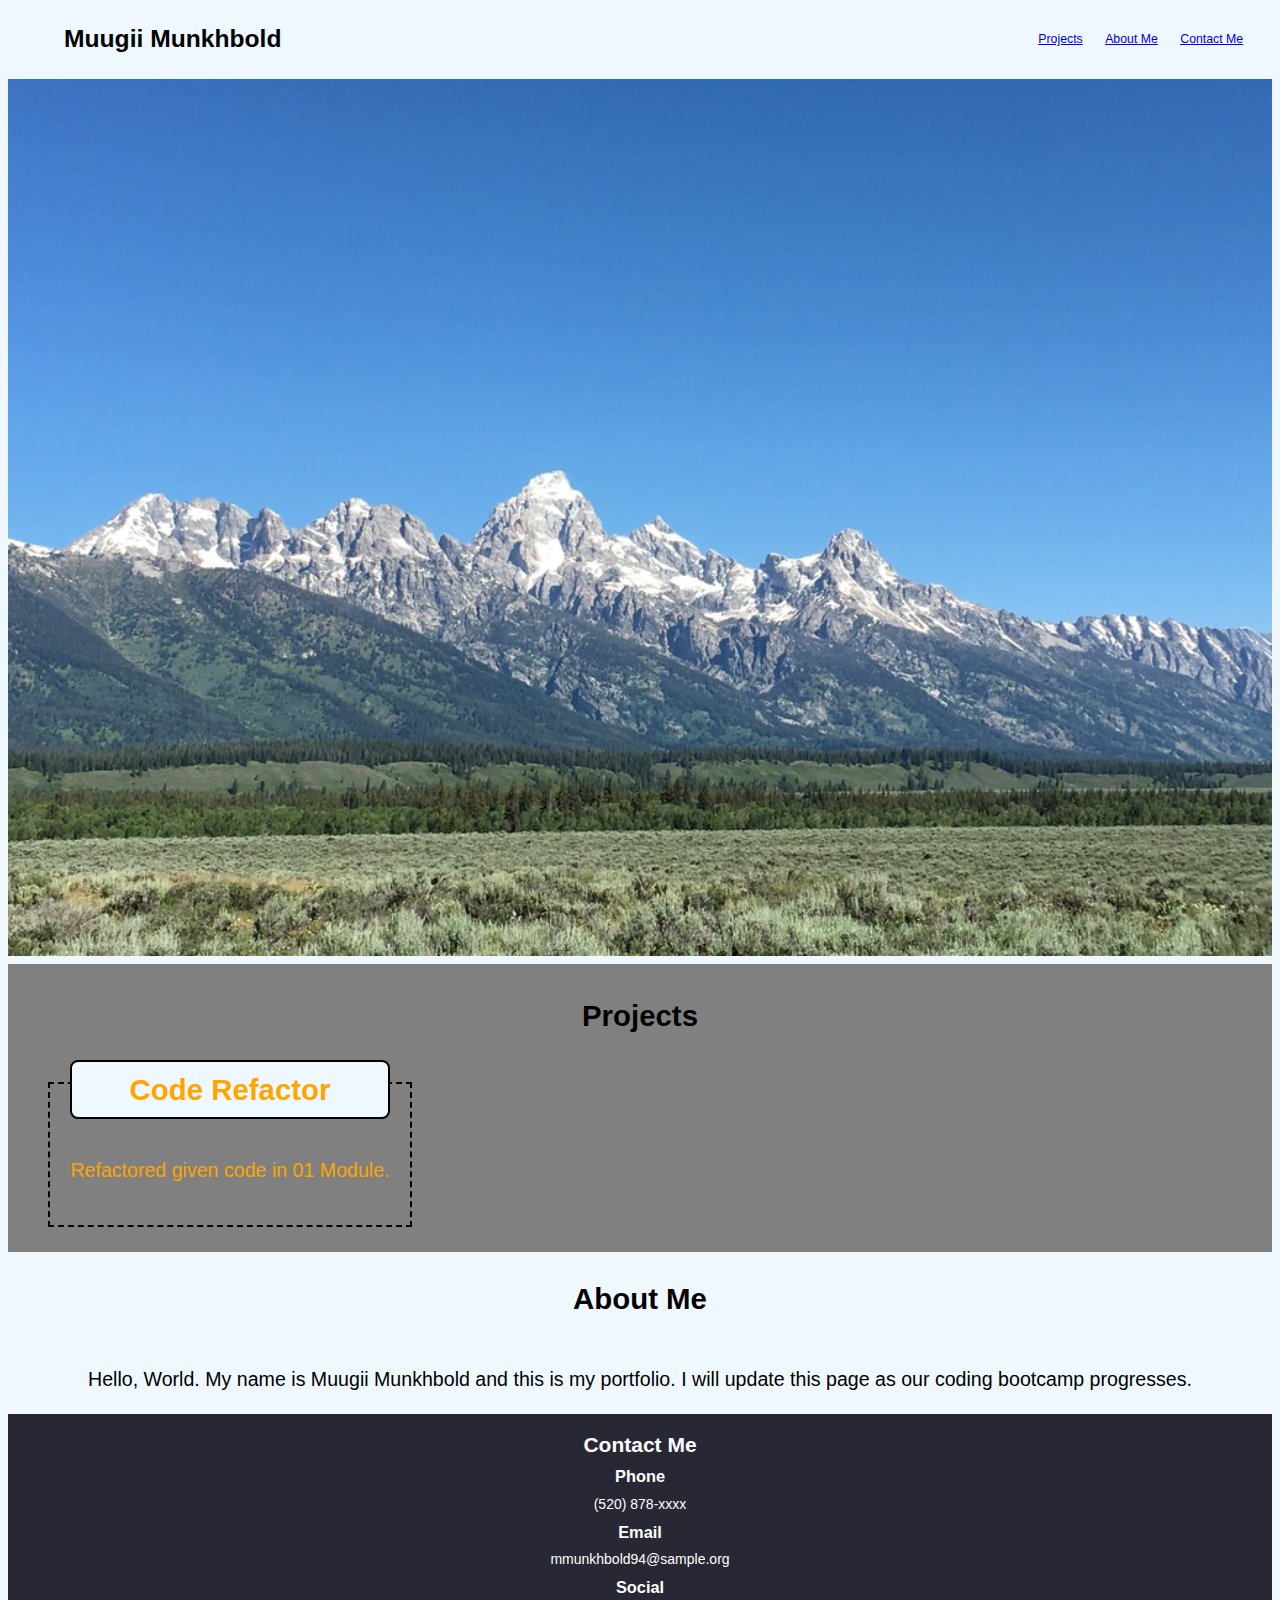
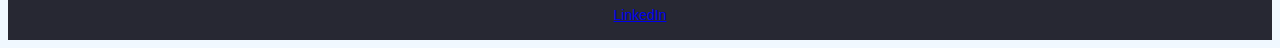
==== portfolio.html @ 13fa5a71 "Initial Commit" ====
<!DOCTYPE html>
<html lang="en">
<head>
    <meta charset="UTF-8">
    <meta http-equiv="X-UA-Compatible" content="IE=edge">
    <meta name="viewport" content="width=device-width, initial-scale=1.0">
    <title>Muugii's Portfolio</title>
    <link rel="stylesheet" type="text/css" href="./assets/css/style.css"
</head>
<body>
    <header class="header flex">
        <h1>Muugii Munkhbold</h1>
        <nav>
            <ul class="flex">
                <li>
                    <a href="#projects">Projects</a>
                </li>
                <li>
                    <a href="#about-me">About Me</a>
                </li>
                <li>
                    <a href="#contact-me">Contact Me</a>
                </li>
            </ul>
        </nav>
    </header>
    <hero>
        <img class="hero" src="./assets/images/B79A2404-F165-4513-9673-0A625CAFC14E_1_105_c.jpeg" />
    </hero>
    <section class="projects-header" id="projects">
        <h2>Projects</h2>
        <div class="flex" class="card-column">
            <figure class="card code-card">
                <h2 class="card-header">Code Refactor</h2>
                <div class="card-body">
                    <p>Refactored given code in 01 Module.</p>
                </div>
            </figure>
        </div>
    </section>
    <section id="about-me">
        <h2>About Me</h2>
        <div class="flex">
            <p>Hello, World. My name is Muugii Munkhbold and this is my portfolio. I will update this page as our coding bootcamp progresses.</p>
        </div>
    </section>
    <footer id="contact-me">
        <h2>Contact Me</h2>
        <section>
            <h3>Phone</h3>
            <p>(520) 878-xxxx</p>
        </section>
        <section>
            <h3>Email</h3>
            <p>mmunkhbold94@sample.org</p>
        </section>
        <section>
            <h3>Social</h3>
            <p>
                <a href="https://www.linkedin.com/in/mmuugii/">LinkedIn</a>
            </p>
        </section>
    </footer>
</body>
</html>
---- assets/css/style.css ----
:root {
    --outer-space: aliceblue;
    --white: #fff;
}

::selection {
    background-color: var(--outer-space);
    color: var(--white);
}

html {
    font-size: 70%;
}

.flex {
    display: flex;
}

body {
    background-color: var(--outer-space);
    font-family: Roboto, Helvetica, sans-serif;
    line-height: 1.5;
    color: var(--white);
    font-size: 1.75rem;
}

.header {
    padding: 0.2rem 0;
    justify-content: space-between;
    background-color: var(--outer-space);
    color: white;
    position: fixed;
    top: 0;
    width: 100%;
    font-size: 1.1rem;
    align-items: center;
}

h1 {
    padding: .2rem .5rem .2rem 5rem;
    font-size: 200%;
    color: black;
  }

.header nav ul {
    margin-right: 4rem;
    gap: 2rem;
}

.header nav ul li {
    position: relative;
}

.header nav ul li::after {
    position: absolute;
    bottom: -20%;
    height: 0.1rem;
}

.hero {
    width: 100%;
    background-position: center;
    background-size: cover;
}

section {
    text-align: center;
    gap: 3%;
}

section h2 {
    text-align: center;
    font-size: 150%;
    color: black;
    flex: 1;
    position: relative;
}

.projects-header {
    background-color: grey;
    padding: 0.5rem 0;
    margin-bottom: 0.5rem;
}

#about-me h2 {
    text-align: center;
    font-size: 150%;
    flex: 1;
    position: relative;
}
#about-me div {
    flex-direction: column;
    gap: 1rem;
}

#about-me div p {
    color: black;
}

.card-column {
    flex: 1 0 100%;
    padding: 1.5rem;
    transition: flex-basis 500ms linear;
    margin-bottom: 1.5rem;
}

.code-card {
    display: flex;
    flex-direction: column;
    justify-content: flex-start;
    min-height: 100%;
    padding: 2rem;
    color: orange;
  
    /* outline is like border, but on the outside of the box instead of inside */
    outline: 2px dashed black;
    outline-offset: -2px;
    transition: all 0.5s ease-in-out;
}

.code-card .card-header {
    /* use position and negative margins to move title of card over the card's outline and create an overlap effect */
    position: relative;
    margin: -4rem 0 1.5rem 0;
    padding: 0.5rem 1rem;
    background-color: var(--outer-space);
    color: orange;
    border: 2px solid black;
    border-radius: 8px;
    transition: all 0.5s ease-in-out;
}
  
  /* set an outer and inner drop shadow on the card to create a glowing effect on hover */
.code-card:hover,
.code-card:hover .card-header {
    box-shadow: inset 0px 0px 8px grey, 0 0 15px grey;
}
  
  /* each card's code block grows to the height of the largest code block on the page, making each card even in height */
.code-card .code-block {
    flex-grow: 1;
}

footer {
    background: #272833;
    width: 100%;
    padding: 0.5rem 0;
    text-align: center;
    font-size: 1.25rem;
    line-height: 0.75;
}

@media screen and (min-width: 768px)
  
@media screen and (min-width: 992px)
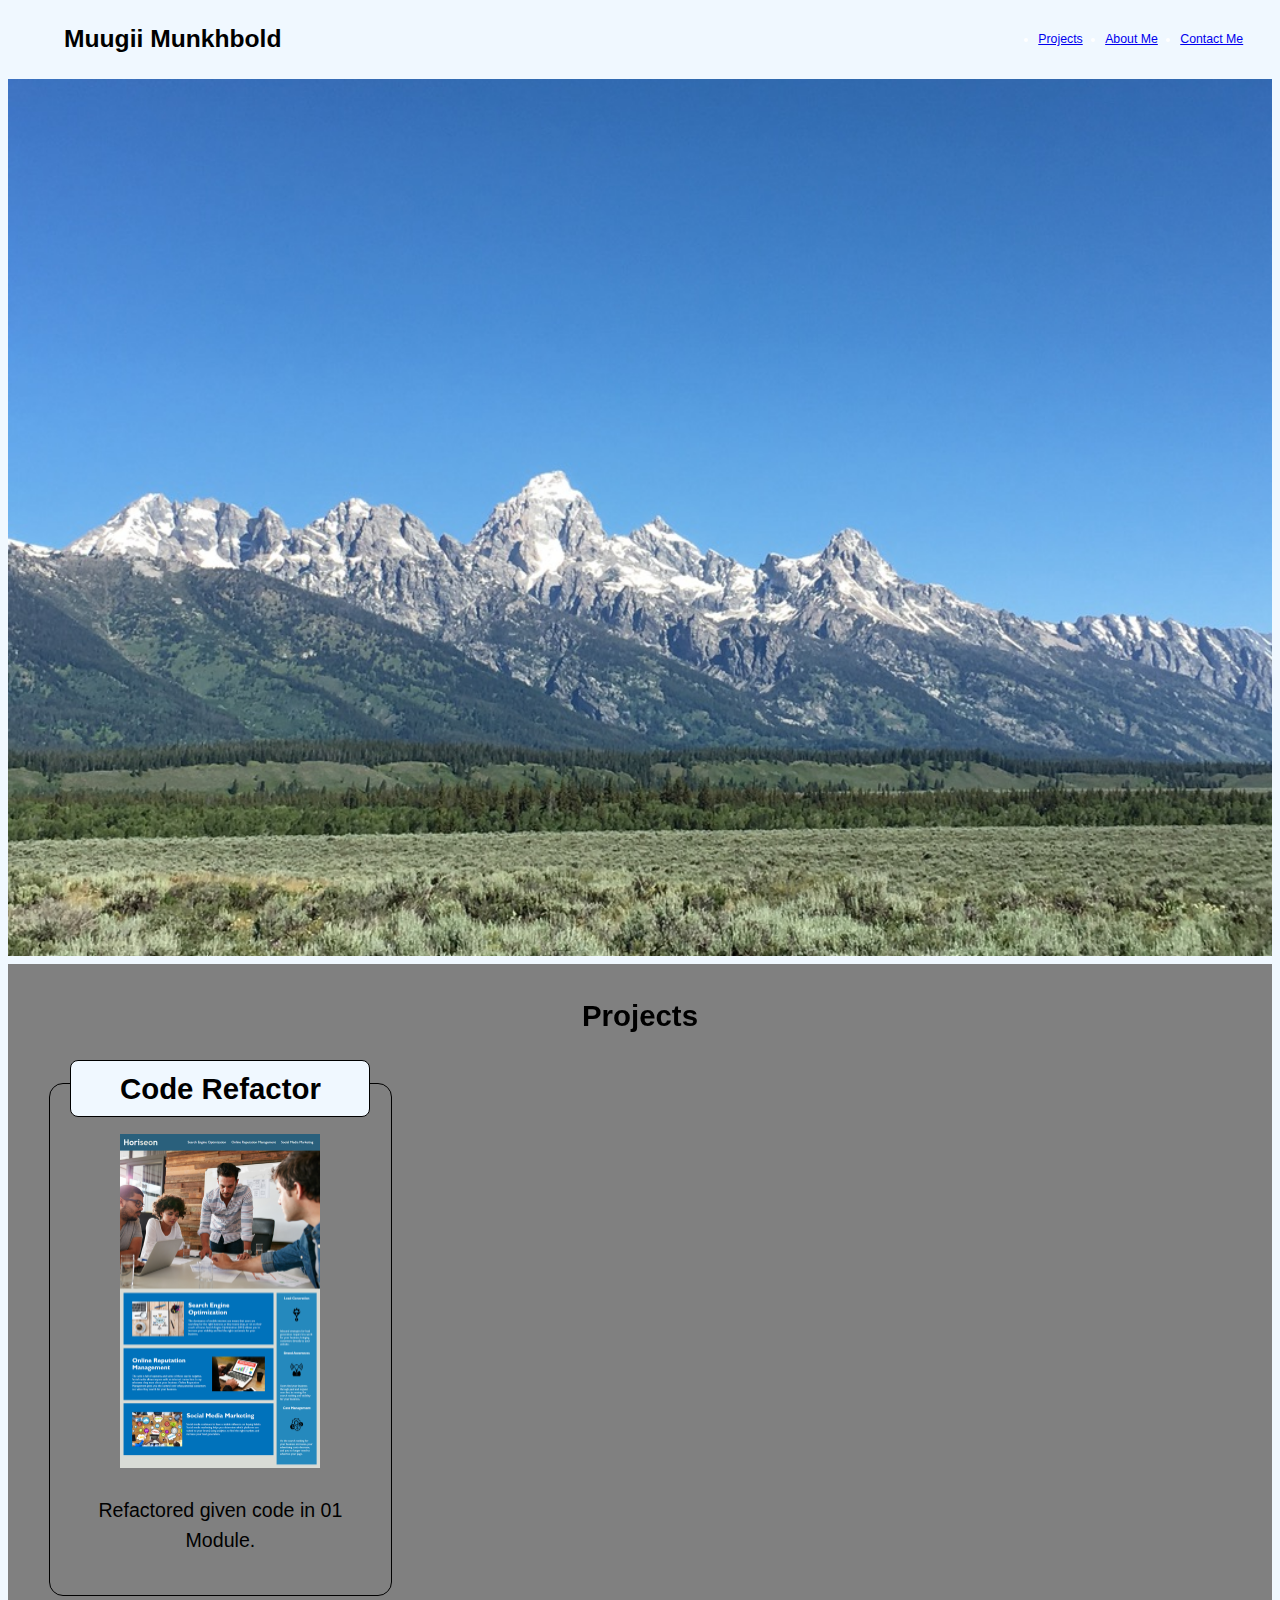
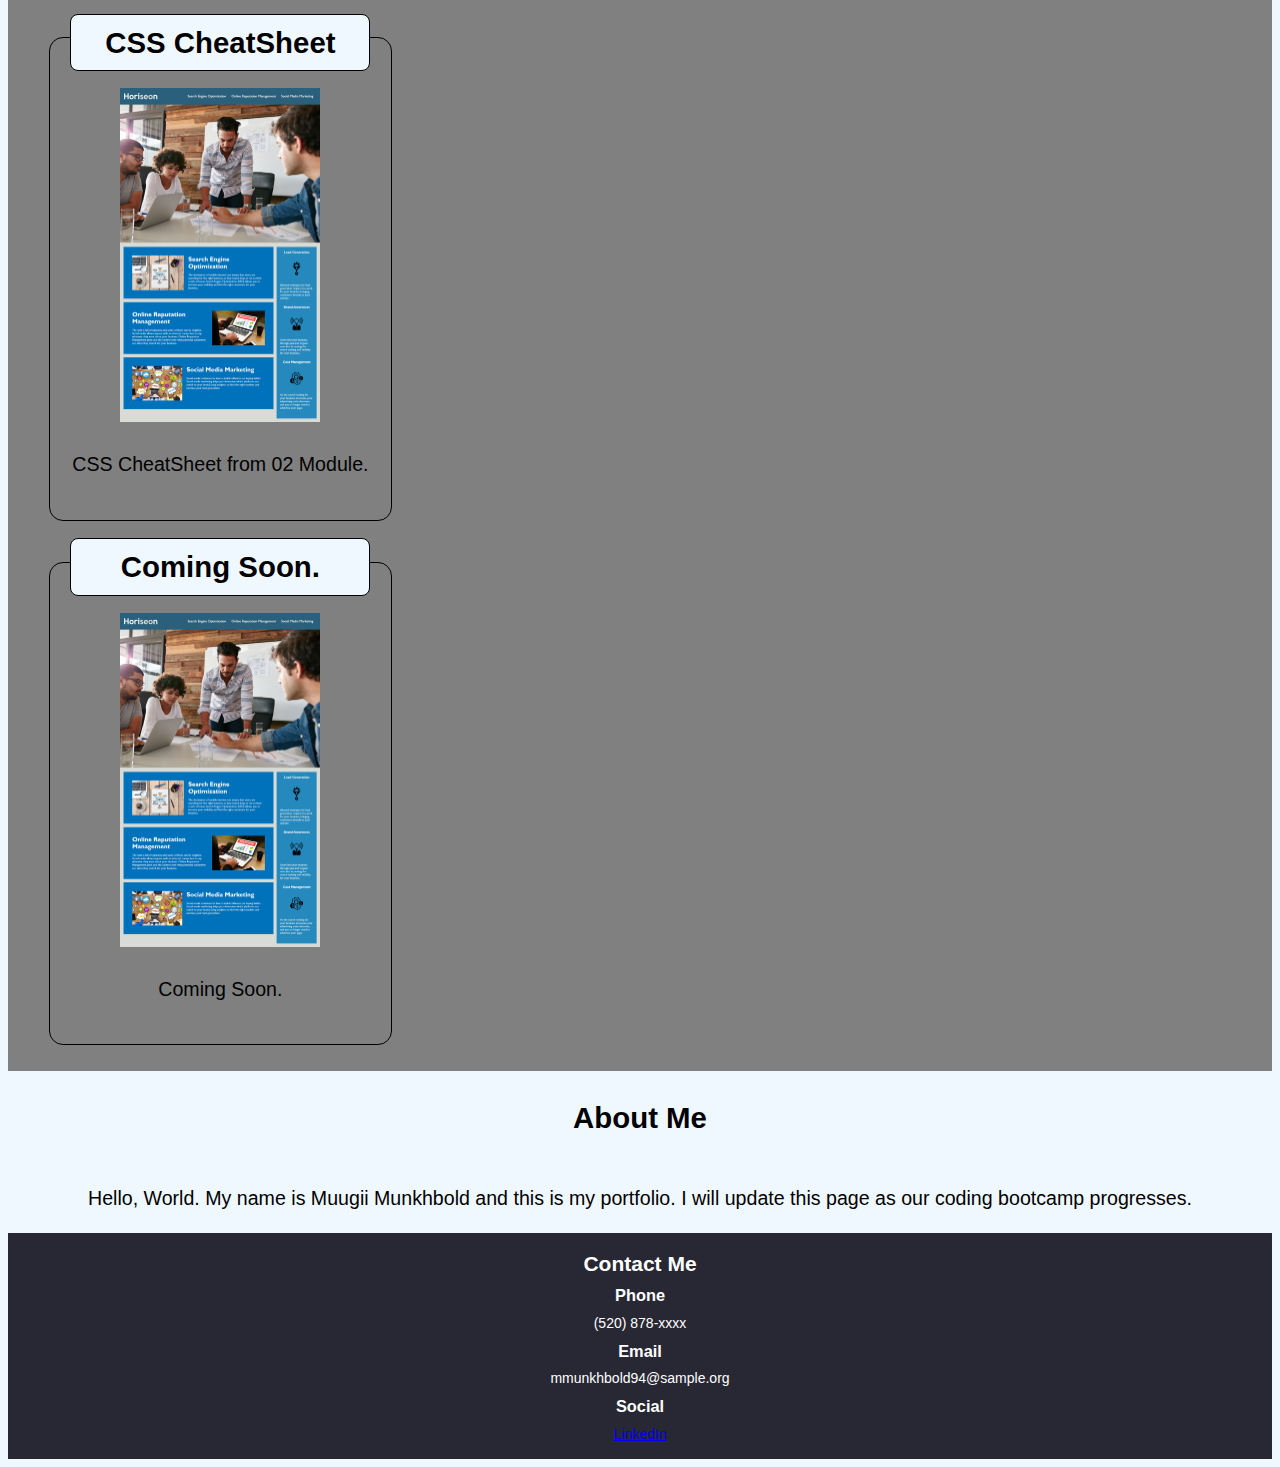
==== commit 2c2197ef: "Made additions to CSS/HMTL Codes" ====
--- a/portfolio.html
+++ b/portfolio.html
@@ -30,10 +30,29 @@
     <section class="projects-header" id="projects">
         <h2>Projects</h2>
         <div class="flex" class="card-column">
-            <figure class="card code-card">
+            <figure class="card project-card">
                 <h2 class="card-header">Code Refactor</h2>
                 <div class="card-body">
+                    <img src="./assets/images/01-html-css-git-homework-demo.png" style="width: 200px;">
                     <p>Refactored given code in 01 Module.</p>
+                </div>
+            </figure>
+        </div>
+        <div class="flex" class="card-column">
+            <figure class="card project-card">
+                <h2 class="card-header">CSS CheatSheet</h2>
+                <div class="card-body">
+                    <img src="./assets/images/01-html-css-git-homework-demo.png" style="width: 200px;">
+                    <p>CSS CheatSheet from 02 Module.</p>
+                </div>
+            </figure>
+        </div>
+        <div class="flex" class="card-column">
+            <figure class="card project-card">
+                <h2 class="card-header">Coming Soon.</h2>
+                <div class="card-body">
+                    <img src="./assets/images/01-html-css-git-homework-demo.png" style="width: 200px;">
+                    <p>Coming Soon.</p>
                 </div>
             </figure>
         </div>
--- a/assets/css/style.css
+++ b/assets/css/style.css
@@ -82,6 +82,48 @@
     margin-bottom: 0.5rem;
 }
 
+.card-column {
+    flex: 1 0 100%;
+    padding: 1.5rem;
+    transition: flex-basis 500ms linear;
+    margin-bottom: 1.5rem;
+}
+
+.project-card {
+    flex: 1 1 200px;
+    max-width: 300px;
+    text-align: center;
+    justify-content: flex-start;
+    min-height: 100%;
+    padding: 2rem;
+    color: black;
+    outline: 1px solid black;
+    border-radius: 15px;
+    outline-offset: -2px;
+    transition: all 0.5s ease-in-out;
+    cursor: pointer;
+}
+
+.project-card .card-header {
+    position: relative;
+    margin: -4rem 0 1.5rem 0;
+    padding: 0.5rem 1rem;
+    background-color: var(--outer-space);
+    color: black;
+    border: 1px solid black;
+    border-radius: 8px;
+    transition: all 0.5s ease-in-out;
+}
+  
+.project-card:hover,
+.project-card:hover .card-header {
+    box-shadow: inset 0px 0px 8px grey, 0 0 15px grey;
+}
+  
+.project-card .code-block {
+    flex-grow: 1;
+}
+
 #about-me h2 {
     text-align: center;
     font-size: 150%;
@@ -97,50 +139,6 @@
     color: black;
 }
 
-.card-column {
-    flex: 1 0 100%;
-    padding: 1.5rem;
-    transition: flex-basis 500ms linear;
-    margin-bottom: 1.5rem;
-}
-
-.code-card {
-    display: flex;
-    flex-direction: column;
-    justify-content: flex-start;
-    min-height: 100%;
-    padding: 2rem;
-    color: orange;
-  
-    /* outline is like border, but on the outside of the box instead of inside */
-    outline: 2px dashed black;
-    outline-offset: -2px;
-    transition: all 0.5s ease-in-out;
-}
-
-.code-card .card-header {
-    /* use position and negative margins to move title of card over the card's outline and create an overlap effect */
-    position: relative;
-    margin: -4rem 0 1.5rem 0;
-    padding: 0.5rem 1rem;
-    background-color: var(--outer-space);
-    color: orange;
-    border: 2px solid black;
-    border-radius: 8px;
-    transition: all 0.5s ease-in-out;
-}
-  
-  /* set an outer and inner drop shadow on the card to create a glowing effect on hover */
-.code-card:hover,
-.code-card:hover .card-header {
-    box-shadow: inset 0px 0px 8px grey, 0 0 15px grey;
-}
-  
-  /* each card's code block grows to the height of the largest code block on the page, making each card even in height */
-.code-card .code-block {
-    flex-grow: 1;
-}
-
 footer {
     background: #272833;
     width: 100%;
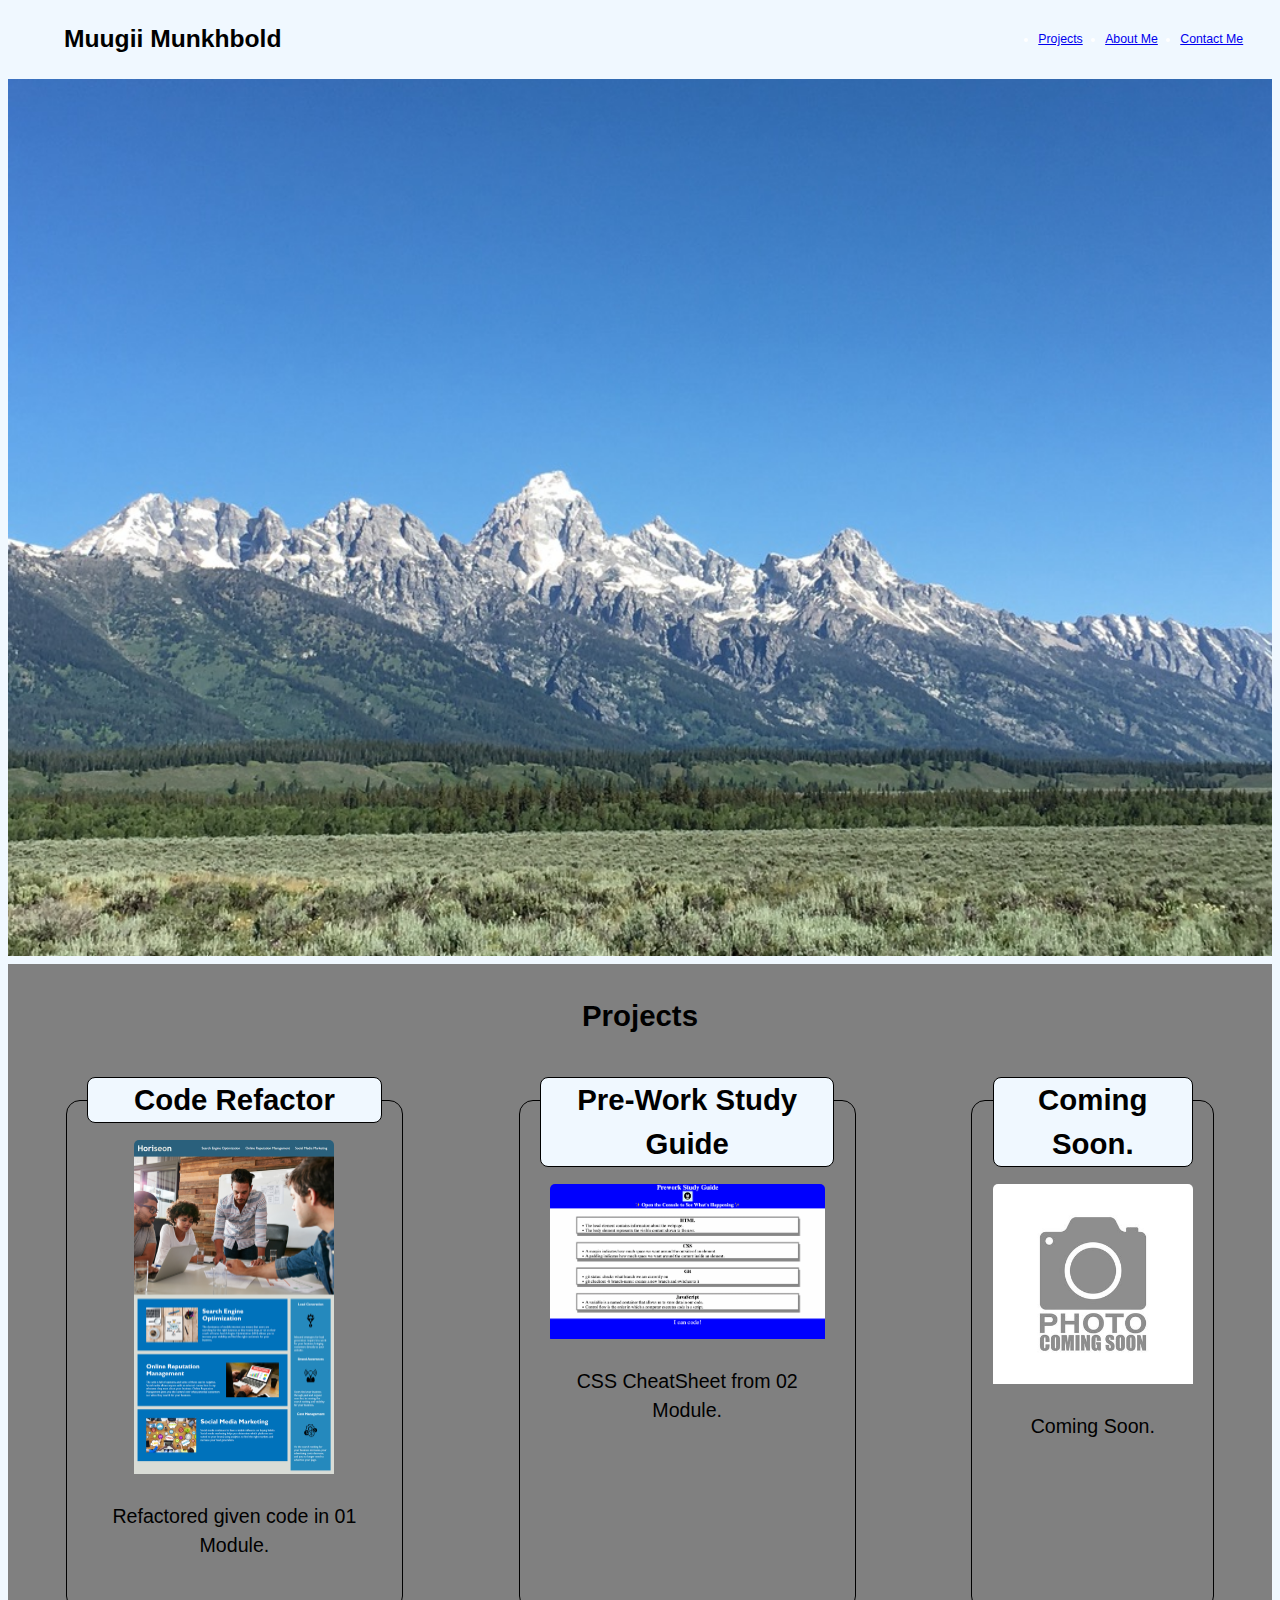
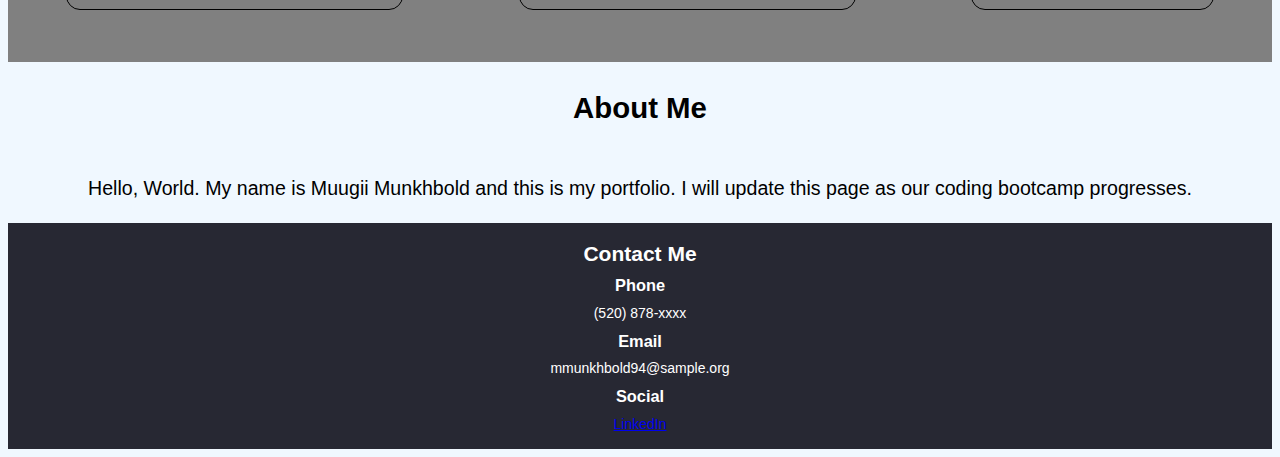
==== commit 14b43d91: "Made updates to HTML File and CSS file, added Hover effects" ====
--- a/portfolio.html
+++ b/portfolio.html
@@ -29,32 +29,34 @@
     </hero>
     <section class="projects-header" id="projects">
         <h2>Projects</h2>
-        <div class="flex" class="card-column">
-            <figure class="card project-card">
-                <h2 class="card-header">Code Refactor</h2>
-                <div class="card-body">
-                    <img src="./assets/images/01-html-css-git-homework-demo.png" style="width: 200px;">
-                    <p>Refactored given code in 01 Module.</p>
-                </div>
-            </figure>
-        </div>
-        <div class="flex" class="card-column">
-            <figure class="card project-card">
-                <h2 class="card-header">CSS CheatSheet</h2>
-                <div class="card-body">
-                    <img src="./assets/images/01-html-css-git-homework-demo.png" style="width: 200px;">
-                    <p>CSS CheatSheet from 02 Module.</p>
-                </div>
-            </figure>
-        </div>
-        <div class="flex" class="card-column">
-            <figure class="card project-card">
-                <h2 class="card-header">Coming Soon.</h2>
-                <div class="card-body">
-                    <img src="./assets/images/01-html-css-git-homework-demo.png" style="width: 200px;">
-                    <p>Coming Soon.</p>
-                </div>
-            </figure>
+        <div class="card-container">
+            <div class="card-column">
+                <figure class="card project-card">
+                    <h2 class="card-header">Code Refactor</h2>
+                    <div class="card-body">
+                        <img src="./assets/images/01-html-css-git-homework-demo.png" style="width: 200px;">
+                        <p>Refactored given code in 01 Module.</p>
+                    </div>
+                </figure>
+            </div>
+            <div class="card-column">
+                <figure class="card project-card">
+                    <h2 class="card-header">Pre-Work Study Guide</h2>
+                    <div class="card-body">
+                        <img src="./assets/images/Screen Shot 2022-08-25 at 11.07.20 AM.png" style="width: 275px;">
+                        <p>CSS CheatSheet from 02 Module.</p>
+                    </div>
+                </figure>
+            </div>
+            <div class="card-column">
+                <figure class="card project-card">
+                    <h2 class="card-header">Coming Soon.</h2>
+                    <div class="card-body">
+                        <img src="./assets/images/360_F_376408140_kiazgwOvkEy0e50oxgF5kllIl7j2q1SQ.jpeg" style="width: 200px;">
+                        <p>Coming Soon.</p>
+                    </div>
+                </figure>
+            </div>
         </div>
     </section>
     <section id="about-me">
--- a/assets/css/style.css
+++ b/assets/css/style.css
@@ -34,6 +34,7 @@
     width: 100%;
     font-size: 1.1rem;
     align-items: center;
+    z-index: 10;
 }
 
 h1 {
@@ -83,7 +84,6 @@
 }
 
 .card-column {
-    flex: 1 0 100%;
     padding: 1.5rem;
     transition: flex-basis 500ms linear;
     margin-bottom: 1.5rem;
@@ -94,7 +94,7 @@
     max-width: 300px;
     text-align: center;
     justify-content: flex-start;
-    min-height: 100%;
+    min-height: 86%;
     padding: 2rem;
     color: black;
     outline: 1px solid black;
@@ -107,7 +107,6 @@
 .project-card .card-header {
     position: relative;
     margin: -4rem 0 1.5rem 0;
-    padding: 0.5rem 1rem;
     background-color: var(--outer-space);
     color: black;
     border: 1px solid black;
@@ -117,7 +116,7 @@
   
 .project-card:hover,
 .project-card:hover .card-header {
-    box-shadow: inset 0px 0px 8px grey, 0 0 15px grey;
+    box-shadow: inset 0px 0px 8px #272833, 0 0 15px #272833;
 }
   
 .project-card .code-block {
@@ -148,6 +147,36 @@
     line-height: 0.75;
 }
 
-@media screen and (min-width: 768px)
+.card-container {
+    display: flex;
+}
+
+/* .card {
+
+    box-shadow: 0 4px 8px 0 rgba(0,0,0,0.2);
+    transition: 0.3s;
+    border-radius: 5px;
+}
   
-@media screen and (min-width: 992px) +
+.card:hover {
+    box-shadow: 0 8px 16px 0 rgba(0,0,0,0.2);
+}
+  
+
+.container {
+    padding: 2px 16px;
+} */
+
+img {
+    border-radius: 5px 5px 0 0;
+}
+  
+
+@media screen and (min-width: 768px) {
+
+}
+  
+@media screen and (min-width: 992px) {
+
+}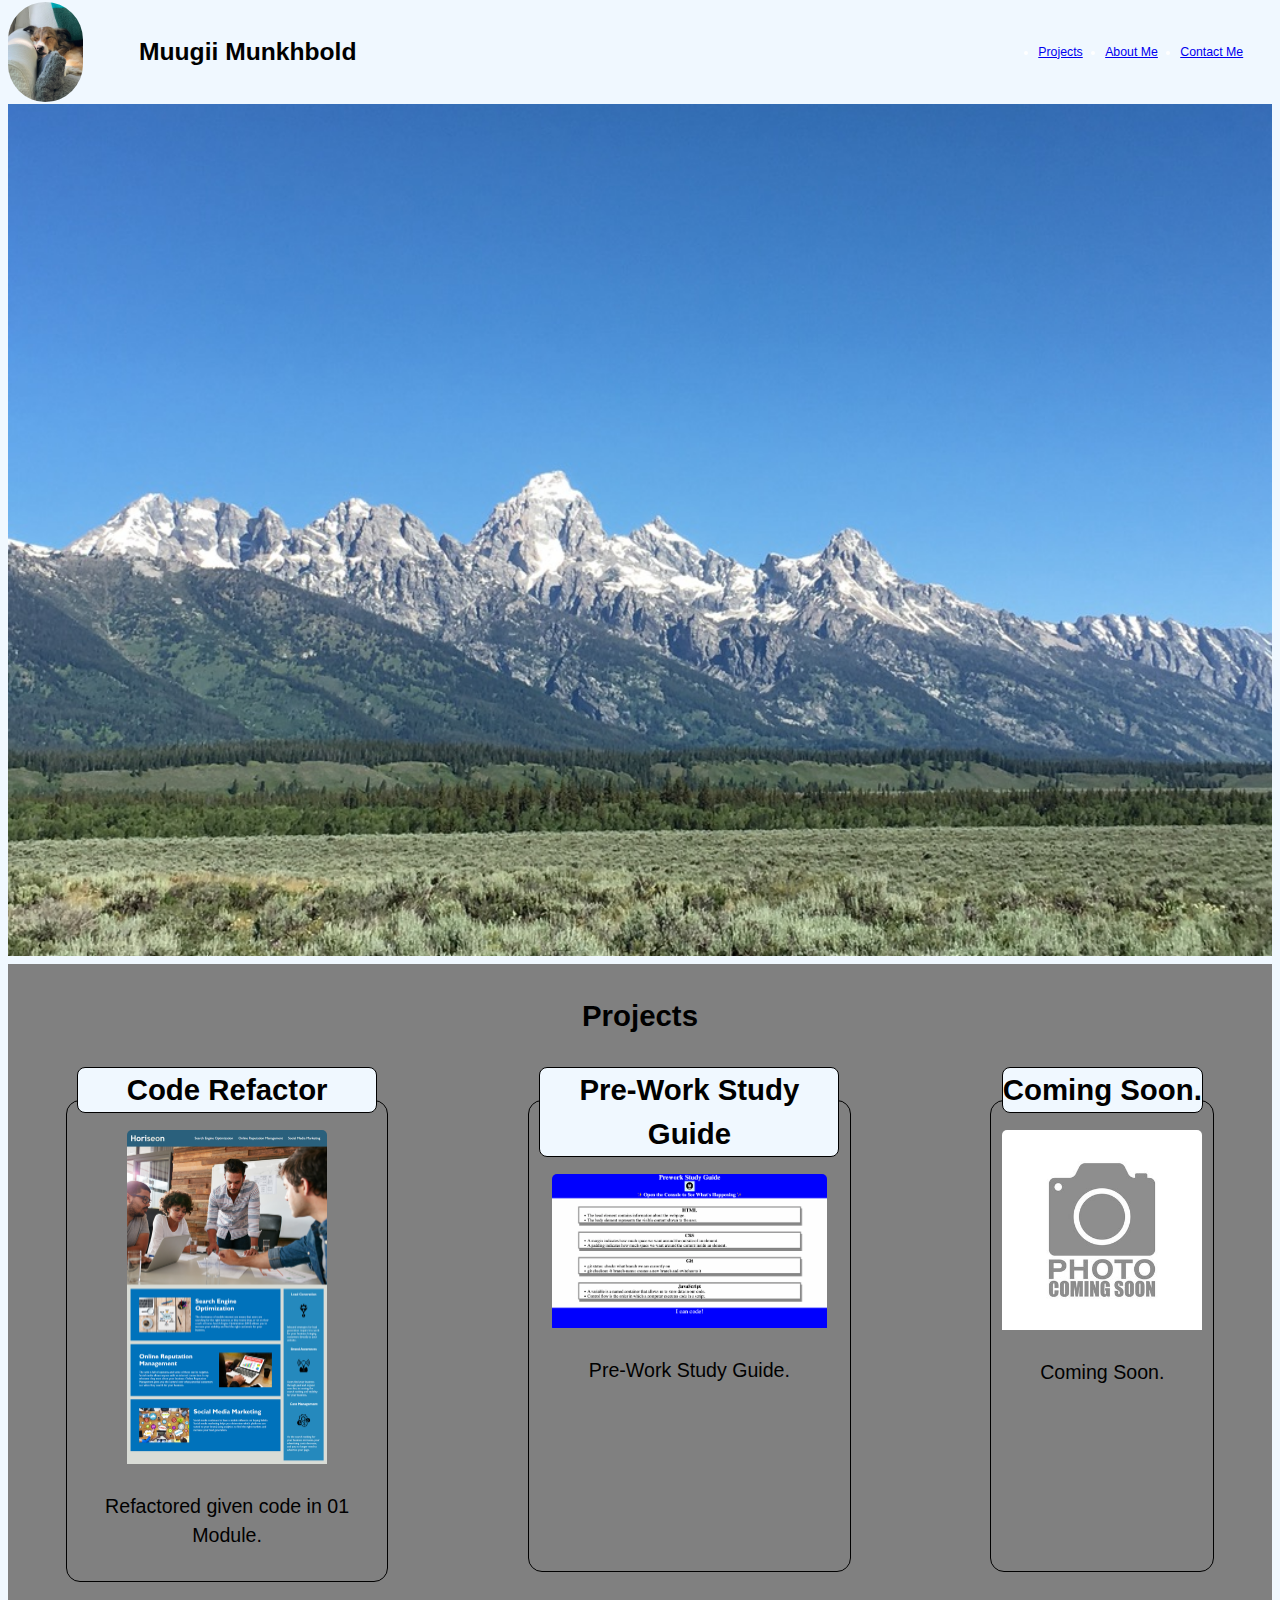
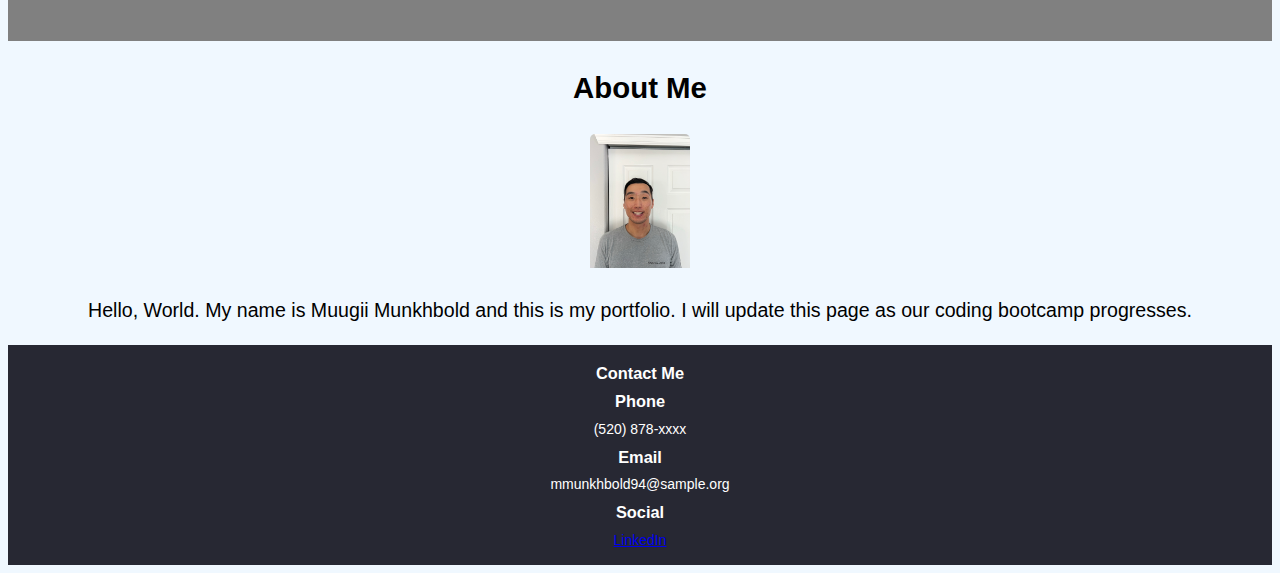
==== commit fab695c8: "Added comments to HTML and CSS, also completed project, ready to be deployed" ====
--- a/portfolio.html
+++ b/portfolio.html
@@ -4,13 +4,16 @@
     <meta charset="UTF-8">
     <meta http-equiv="X-UA-Compatible" content="IE=edge">
     <meta name="viewport" content="width=device-width, initial-scale=1.0">
-    <title>Muugii's Portfolio</title>
-    <link rel="stylesheet" type="text/css" href="./assets/css/style.css"
+    <title>Muugii's Portfolio</title> 
+    <!-- Added in website title meta data -->
+    <link rel="stylesheet" type="text/css" href="./assets/css/style.css" 
 </head>
 <body>
     <header class="header flex">
+        <img src="./assets/images/8BDCCA97-0132-4988-91EE-4DEE37056402_1_105_c.jpeg" alt="mock avatar" style="width: 75px;" class="avatar-img">
         <h1>Muugii Munkhbold</h1>
         <nav>
+            <!-- nav bar list with working links -->
             <ul class="flex">
                 <li>
                     <a href="#projects">Projects</a>
@@ -24,17 +27,20 @@
             </ul>
         </nav>
     </header>
+    <!-- Added in Hero Image. -->
     <hero>
         <img class="hero" src="./assets/images/B79A2404-F165-4513-9673-0A625CAFC14E_1_105_c.jpeg" />
     </hero>
+    <!-- Beginning of Projects Section -->
     <section class="projects-header" id="projects">
         <h2>Projects</h2>
+        <!-- div containing all 3 cards -->
         <div class="card-container">
             <div class="card-column">
                 <figure class="card project-card">
                     <h2 class="card-header">Code Refactor</h2>
                     <div class="card-body">
-                        <img src="./assets/images/01-html-css-git-homework-demo.png" style="width: 200px;">
+                        <a href="https://mmuugii.github.io/WK1-HW-WEBPAGE/"><img src="./assets/images/01-html-css-git-homework-demo.png" style="width: 200px;"></a>
                         <p>Refactored given code in 01 Module.</p>
                     </div>
                 </figure>
@@ -43,8 +49,8 @@
                 <figure class="card project-card">
                     <h2 class="card-header">Pre-Work Study Guide</h2>
                     <div class="card-body">
-                        <img src="./assets/images/Screen Shot 2022-08-25 at 11.07.20 AM.png" style="width: 275px;">
-                        <p>CSS CheatSheet from 02 Module.</p>
+                        <a href="https://mmuugii.github.io/prework-study-guide/"><img src="./assets/images/Screen Shot 2022-08-25 at 11.07.20 AM.png" style="width: 275px;"></a> 
+                        <p>Pre-Work Study Guide.</p>
                     </div>
                 </figure>
             </div>
@@ -52,21 +58,24 @@
                 <figure class="card project-card">
                     <h2 class="card-header">Coming Soon.</h2>
                     <div class="card-body">
-                        <img src="./assets/images/360_F_376408140_kiazgwOvkEy0e50oxgF5kllIl7j2q1SQ.jpeg" style="width: 200px;">
+                        <img src="./assets/images/360_F_376408140_kiazgwOvkEy0e50oxgF5kllIl7j2q1SQ.jpeg" style="width: 200px;" />
                         <p>Coming Soon.</p>
                     </div>
                 </figure>
             </div>
         </div>
     </section>
+    <!-- Added in section with my about me information. -->
     <section id="about-me">
         <h2>About Me</h2>
+        <img src="./assets/images/5AA7068B-AE38-4D48-93B2-41E4C9627D17_1_105_c.jpeg" alt="Self Image" style="width: 100px;"/>
         <div class="flex">
             <p>Hello, World. My name is Muugii Munkhbold and this is my portfolio. I will update this page as our coding bootcamp progresses.</p>
         </div>
     </section>
+    <!-- Below is the footer section. -->
     <footer id="contact-me">
-        <h2>Contact Me</h2>
+        <h3>Contact Me</h3>
         <section>
             <h3>Phone</h3>
             <p>(520) 878-xxxx</p>
@@ -82,5 +91,6 @@
             </p>
         </section>
     </footer>
+    <!-- End of the footer section. -->
 </body>
 </html>--- a/assets/css/style.css
+++ b/assets/css/style.css
@@ -1,3 +1,4 @@
+/* Set up the root background colors of the page */
 :root {
     --outer-space: aliceblue;
     --white: #fff;
@@ -11,11 +12,11 @@
 html {
     font-size: 70%;
 }
-
+/* Added in the flex of the page */
 .flex {
     display: flex;
 }
-
+/* Affects the entire body of the html */
 body {
     background-color: var(--outer-space);
     font-family: Roboto, Helvetica, sans-serif;
@@ -23,7 +24,7 @@
     color: var(--white);
     font-size: 1.75rem;
 }
-
+/* The below section affects the header and the nav bar */
 .header {
     padding: 0.2rem 0;
     justify-content: space-between;
@@ -41,6 +42,7 @@
     padding: .2rem .5rem .2rem 5rem;
     font-size: 200%;
     color: black;
+    flex: auto;
   }
 
 .header nav ul {
@@ -57,13 +59,16 @@
     bottom: -20%;
     height: 0.1rem;
 }
+/* This is the end of the header section */
 
+/* Beginning of the hero image */
 .hero {
     width: 100%;
     background-position: center;
     background-size: cover;
 }
 
+/* Affects the entire sections and the cards */
 section {
     text-align: center;
     gap: 3%;
@@ -95,7 +100,7 @@
     text-align: center;
     justify-content: flex-start;
     min-height: 86%;
-    padding: 2rem;
+    padding: 1.1rem;
     color: black;
     outline: 1px solid black;
     border-radius: 15px;
@@ -122,13 +127,16 @@
 .project-card .code-block {
     flex-grow: 1;
 }
+/* End of the section andp project cards section */
 
+/* This section is for the about me section */
 #about-me h2 {
     text-align: center;
     font-size: 150%;
     flex: 1;
     position: relative;
 }
+
 #about-me div {
     flex-direction: column;
     gap: 1rem;
@@ -137,7 +145,9 @@
 #about-me div p {
     color: black;
 }
+/* End of the about me section */
 
+/* Below is the footer section */
 footer {
     background: #272833;
     width: 100%;
@@ -147,36 +157,25 @@
     line-height: 0.75;
 }
 
+/* Added extra classes for the project cards */
 .card-container {
     display: flex;
+    justify-content: space-between;
 }
 
-/* .card {
-
-    box-shadow: 0 4px 8px 0 rgba(0,0,0,0.2);
-    transition: 0.3s;
-    border-radius: 5px;
-}
-  
-
-.card:hover {
-    box-shadow: 0 8px 16px 0 rgba(0,0,0,0.2);
-}
-  
-
-.container {
-    padding: 2px 16px;
-} */
-
+/* Image radii affectors */
 img {
     border-radius: 5px 5px 0 0;
 }
   
+.avatar-img {
+    border-radius: 50px;
+}
 
+/* I struggled with the media selectors, i would greatly appreciate comments, thank you! */
 @media screen and (min-width: 768px) {
+    .card-container {
+        flex: 0 0 50%;
 
+    }
 }
-  
-@media screen and (min-width: 992px) {
-
-}